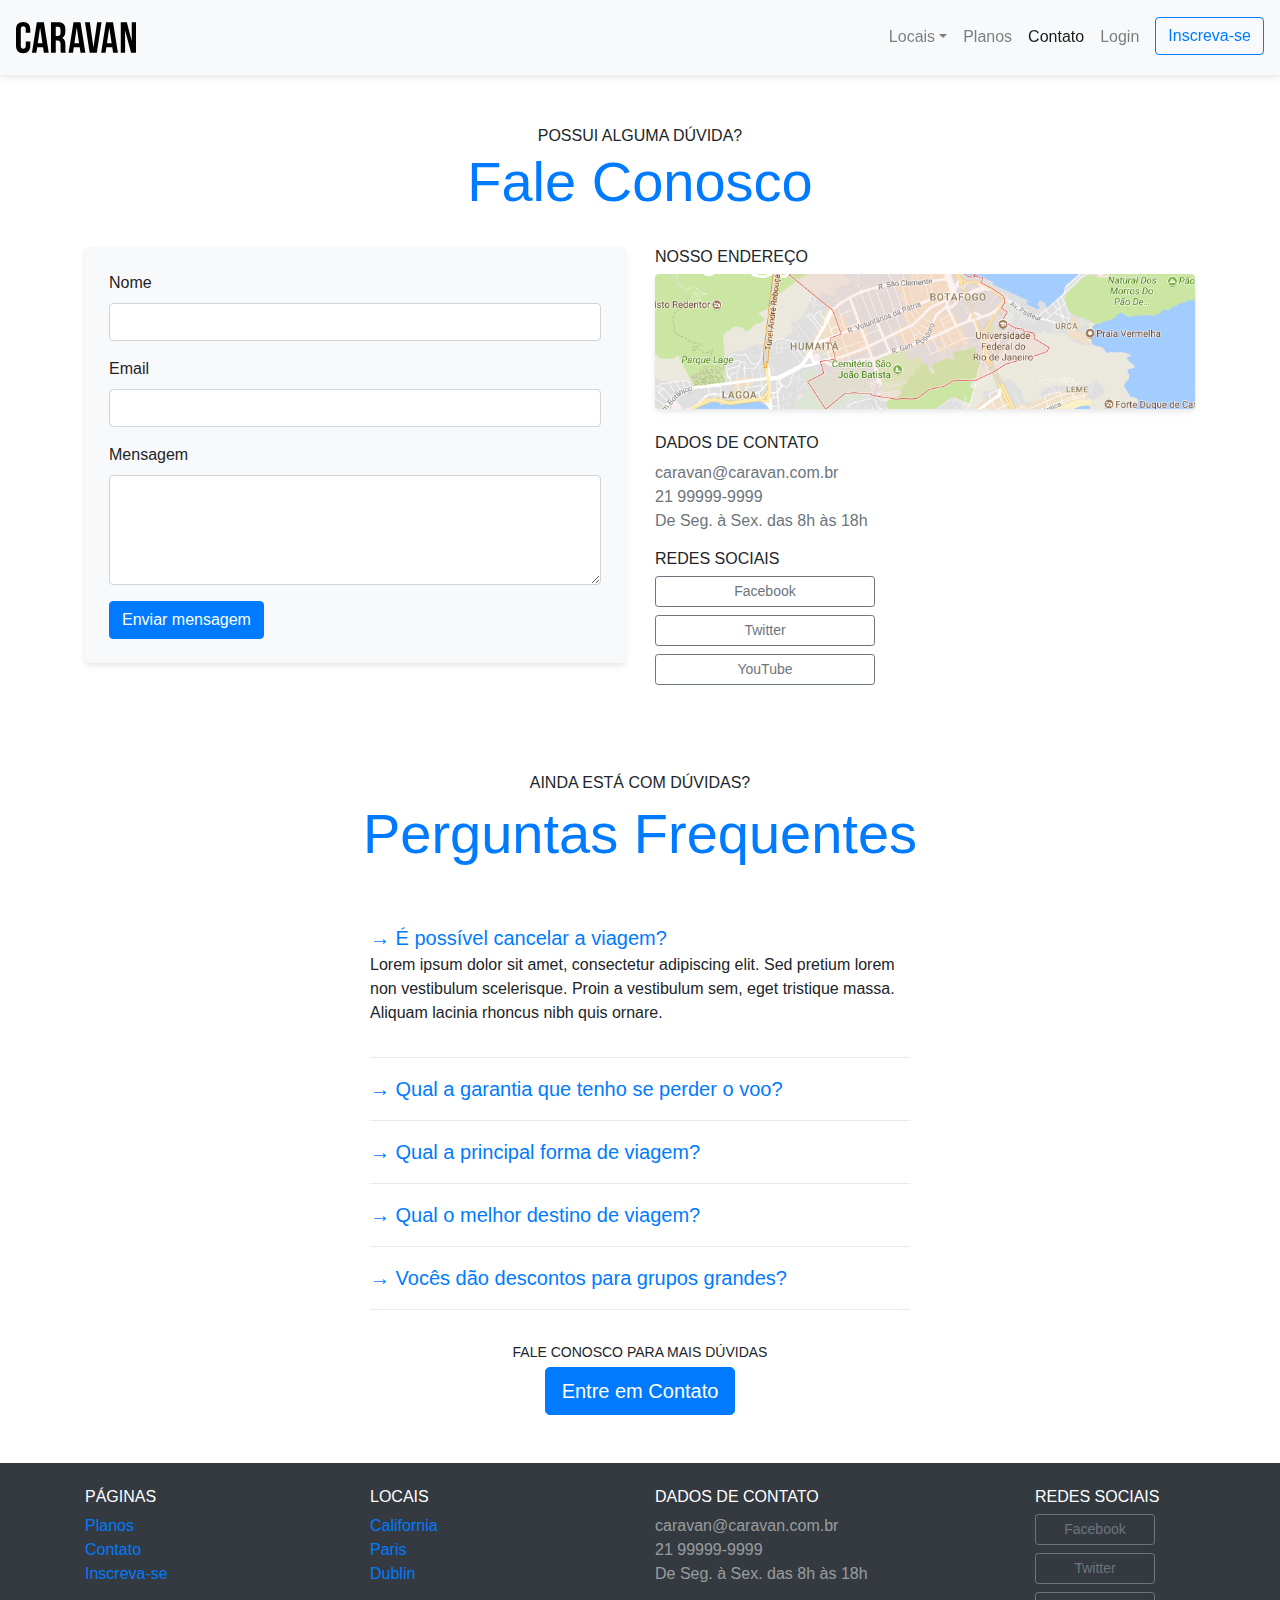
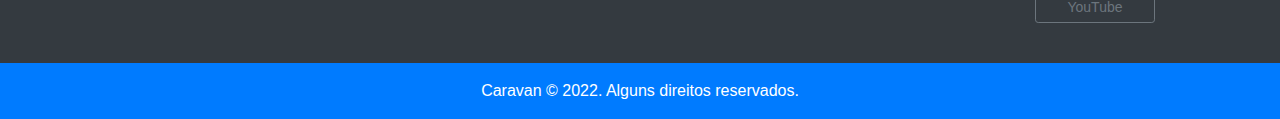
==== contato.html @ 1081ce3a "Criado outras paginas" ====
<!DOCTYPE html>
<html lang="pt-br">
<head>
    <meta charset="UTF-8">
    <meta http-equiv="X-UA-Compatible" content="IE=edge">
    <meta name="viewport" content="width=device-width, initial-scale=1.0">
    <link rel="stylesheet" href="css/bootstrap.css">
    <link rel="stylesheet" href="css/style.css">
    <link rel="shortcut icon" href="img/favicon.ico" type="image/x-icon">
    <title>Caravan - Contato</title>
</head>
<body>

<header>
  <!-- Modal do login -->
  <div class="modal fade" id="staticBackdrop" data-backdrop="static" data-keyboard="false" tabindex="-1" aria-labelledby="staticBackdropLabel" aria-hidden="true">
    <div class="modal-dialog">
      <div class="modal-content">
        <div class="modal-header">
          <h5 class="modal-title" id="staticBackdropLabel">Entre na Sua Conta</h5>
          <button type="button" class="close" data-dismiss="modal" aria-label="Close">
            <span aria-hidden="true">&times;</span>
          </button>
        </div>
        <form class="m-3">
          <div class="form-group">
            <label for="exampleInputEmail1">Email</label>
            <input type="email" class="form-control" id="exampleInputEmail1" aria-describedby="emailHelp">
          </div>
          <div class="form-group">
            <label for="exampleInputPassword1">Senha</label>
            <input type="password" class="form-control" id="exampleInputPassword1">
            <small id="emailHelp" class="form-text text-muted">Esqueceu a senha? <a href="#">Clique aqui.</a></small>
          </div>
          <button type="submit" class="btn btn-primary">Entrar na Conta</button>
        </form>
      </div>
    </div>
  </div>
  
  <nav class="navbar navbar-expand-md navbar-light bg-light fixed-top py-3 box-shadow">
    <a class="navbar-brand" href="index.html"><img src="img/caravan.svg" alt="logo do site"></a>
    <button class="navbar-toggler" type="button" data-toggle="collapse" data-target="#navbarSupportedContent" aria-controls="navbarSupportedContent" aria-expanded="false" aria-label="Toggle navigation">
      <span class="navbar-toggler-icon"></span>
    </button>
  
    <div class="collapse navbar-collapse" id="navbarSupportedContent">
      <ul class="navbar-nav ml-auto">
        <li class="nav-item dropdown">
          <a class="nav-link dropdown-toggle" href="local.html" role="button" data-toggle="dropdown" aria-expanded="false">Locais</a>
          <div class="dropdown-menu">
            <a class="dropdown-item" href="local.html">California</a>
            <a class="dropdown-item" href="local.html">Paris</a>
            <a class="dropdown-item" href="local.html">Dublin</a>
          </div>
        </li>
        <li class="nav-item">
          <a class="nav-link" href="planos.html">Planos</a>
        </li>
        <li class="nav-item">
          <a class="nav-link active" href="contato.html">Contato</a>
        </li>
        <li class="nav-item">
          <a class="nav-link" data-toggle="modal" data-target="#staticBackdrop"href="#">Login</a>
        </li>
        <li class="nav-item">
          <a class="btn btn-outline-primary ml-md-2" href="inscricao.html">Inscreva-se</a>
        </li>
      </ul>
    </div>
  </nav>
</header>

<section class="container py-4">
  <div class="text-center py-4">
    <span class="h6">POSSUI ALGUMA DÚVIDA?</span>
    <h1 class="display-4 text-primary">Fale Conosco</h1>
  </div>
  <div class="row">
    <div class="col-lg mb-4">
      <form class="bg-light rounded p-4 box-shadow">
        <div class="form-group">
          <label for="clienteEmail">Nome</label>
          <input type="email" class="form-control" id="clienteEmail" aria-describedby="emailHelp">
        </div>
        <div class="form-group">
          <label for="senhadousuario">Email</label>
          <input type="password" class="form-control" id="senhadousuario">
        </div>
        <div class="form-group">
          <label for="descricaousuario">Mensagem</label>
          <textarea class="form-control" id="descricaousuario" rows="4"></textarea>
        </div>
        <button type="submit" class="btn btn-primary">Enviar mensagem</button>
      </form>
    </div>
    <div class="col-lg">
      <h2 class="h6">NOSSO ENDEREÇO</h2>
      <a href="#"><img src="img/mapa.png" class="img-fluid rounded box-shadow mb-4" alt="Endereço da loja"></a>
      <h2 class="h6">DADOS DE CONTATO</h2>
      <ul class="list-unstyled text-muted ">
        <li>caravan@caravan.com.br</li>
        <li>21 99999-9999</li>
        <li>De Seg. à Sex. das 8h às 18h</li>            
      </ul>
      <h2 class="h6">REDES SOCIAIS</h2>
      <ul class="list-unstyled">
        <li><button type="button" class="btn btn-outline-secondary btn-sm mb-2" style="width: 220px;">Facebook</button></li>
        <li><button type="button" class="btn btn-outline-secondary btn-sm mb-2" style="width: 220px;">Twitter</button></li>
        <li><button type="button" class="btn btn-outline-secondary btn-sm" style="width: 220px;">YouTube</button></li>
      </ul>
    </div>
  </div>
</section>

<section class="container">
  <div class="my-5 text-center">
    <span class="h6 d-block">AINDA ESTÁ COM DÚVIDAS?</span>
    <h2 class="display-4 text-primary">Perguntas Frequentes</h2>
  </div>
  <div class="row justify-content-center">
    <div class="col-md-6" id="perguntasFrequentes" data-children=".pergunta">
      <div class="pergunta py-2">
        <a class="lead" data-toggle="collapse" href="#pergunta1" aria-expanded="true" aria-controls="pergunta1">→ É possível cancelar a viagem?</a>
        <div id="pergunta1" class="collapse show" data-parent="#perguntasFrequentes" role="tabpanel">
          <p>Lorem ipsum dolor sit amet, consectetur adipiscing elit. Sed pretium lorem non vestibulum scelerisque. Proin a vestibulum sem, eget tristique massa. Aliquam lacinia rhoncus nibh quis ornare.</p>
        </div>
      </div>
      <div class="dropdown-divider"></div>
      <div class="pergunta py-2">
        <a class="lead" data-toggle="collapse" href="#pergunta2" aria-expanded="true" aria-controls="pergunta2">→ Qual a garantia que tenho se perder o voo?</a>
        <div id="pergunta2" class="collapse" data-parent="#perguntasFrequentes" role="tabpanel">
          <p>Lorem ipsum dolor sit amet, consectetur adipiscing elit. Sed pretium lorem non vestibulum scelerisque. Proin a vestibulum sem, eget tristique massa. Aliquam lacinia rhoncus nibh quis ornare.</p>
        </div>
      </div>
      <div class="dropdown-divider"></div>
      <div class="pergunta py-2">
        <a class="lead" data-toggle="collapse" href="#pergunta3" aria-expanded="true" aria-controls="pergunta3">→ Qual a principal forma de viagem?</a>
        <div id="pergunta3" class="collapse" data-parent="#perguntasFrequentes" role="tabpanel">
          <p>Lorem ipsum dolor sit amet, consectetur adipiscing elit. Sed pretium lorem non vestibulum scelerisque. Proin a vestibulum sem, eget tristique massa. Aliquam lacinia rhoncus nibh quis ornare.</p>
        </div>
      </div>
      <div class="dropdown-divider"></div>
      <div class="pergunta py-2">
        <a class="lead" data-toggle="collapse" href="#pergunta4" aria-expanded="true" aria-controls="pergunta4">→ Qual o melhor destino de viagem?</a>
        <div id="pergunta4" class="collapse" data-parent="#perguntasFrequentes" role="tabpanel">
          <p>Lorem ipsum dolor sit amet, consectetur adipiscing elit. Sed pretium lorem non vestibulum scelerisque. Proin a vestibulum sem, eget tristique massa. Aliquam lacinia rhoncus nibh quis ornare.</p>
        </div>
      </div>
      <div class="dropdown-divider"></div>
      <div class="pergunta py-2">
        <a class="lead" data-toggle="collapse" href="#pergunta5" aria-expanded="true" aria-controls="pergunta5">→ Vocês dão descontos para grupos grandes?</a>
        <div id="pergunta5" class="collapse" data-parent="#perguntasFrequentes" role="tabpanel">
          <p>Lorem ipsum dolor sit amet, consectetur adipiscing elit. Sed pretium lorem non vestibulum scelerisque. Proin a vestibulum sem, eget tristique massa. Aliquam lacinia rhoncus nibh quis ornare.</p>
        </div>
      </div>
      <div class="dropdown-divider"></div>
    </div>
  </div>
  <div class="text-center my-4">
    <p class="small m-1">FALE CONOSCO PARA MAIS DÚVIDAS</p>
    <a class="btn btn-primary btn-lg" href="contato.html">Entre em Contato</a>
  </div>
</section>

<footer class="bg-dark text-white mt-5">
  <div class="container py-4">
    <div class="row">
      <div class="col-md-3 col-6">
        <h6>PÁGINAS</h6>
        <ul class="list-unstyled">
          <li><a href="#">Planos</a></li>
          <li><a href="#">Contato</a></li>
          <li><a href="#">Inscreva-se</a></li>
        </ul>
      </div>
      <div class="col-md-3 col-6">
        <h6>LOCAIS</h6>
        <ul class="list-unstyled">
          <li><a href="#">California</a></li>
          <li><a href="#">Paris</a></li>
          <li><a href="#">Dublin</a></li>
        </ul>
      </div>
      <div class="col-md-4">
        <h6>DADOS DE CONTATO</h6>
        <ul class="list-unstyled text-white-50">
          <li>caravan@caravan.com.br</li>
          <li>21 99999-9999</li>
          <li>De Seg. à Sex. das 8h às 18h</li>            
        </ul>
      </div>
      <div class="col-md-2">
        <h6>REDES SOCIAIS</h6>
        <ul class="list-unstyled">
          <li><button type="button" class="btn btn-outline-secondary btn-sm mb-2" style="width: 120px;">Facebook</button></li>
          <li><button type="button" class="btn btn-outline-secondary btn-sm mb-2" style="width: 120px;">Twitter</button></li>
          <li><button type="button" class="btn btn-outline-secondary btn-sm" style="width: 120px;">YouTube</button></li>
        </ul>
      </div>
    </div>
  </div>
  <div>
    <p class="bg-primary py-3 mb-0 text-center">Caravan © 2022. Alguns direitos reservados.</p>
  </div>
</footer>




  <script src="js/jquery.js"></script>
  <script src="js/bootstrap.bundle.js"></script>
  <script src="js/bootstrap.js"></script>
  <script src="js/app.js"></script>
</body>
</html>
---- css/style.css ----
body {
        padding-top: 76px;
}

.box-shadow {
    box-shadow: 0 2px 4px 0 rgba(0,0,0,.05),
                0 4px 8px 0 rgba(0,0,0,.05);
  }

#bg-quote {
        background-image: url(../img/bg-quote.jpg);
        background-position: center center;
        background-size: cover;
  }

@media (max-width: 767px) {
        #bg-quote .display-4 {
                font-size: 2.3em;
        }
        body {
                padding-top: 0px;
        }
        .fixed-top {
                position: relative;
        }
}

.lista-plano li + li {
        border-top: 1px solid rgba(0,0,0,.2);
}

.lista-plano li {
        padding: 1rem;
}
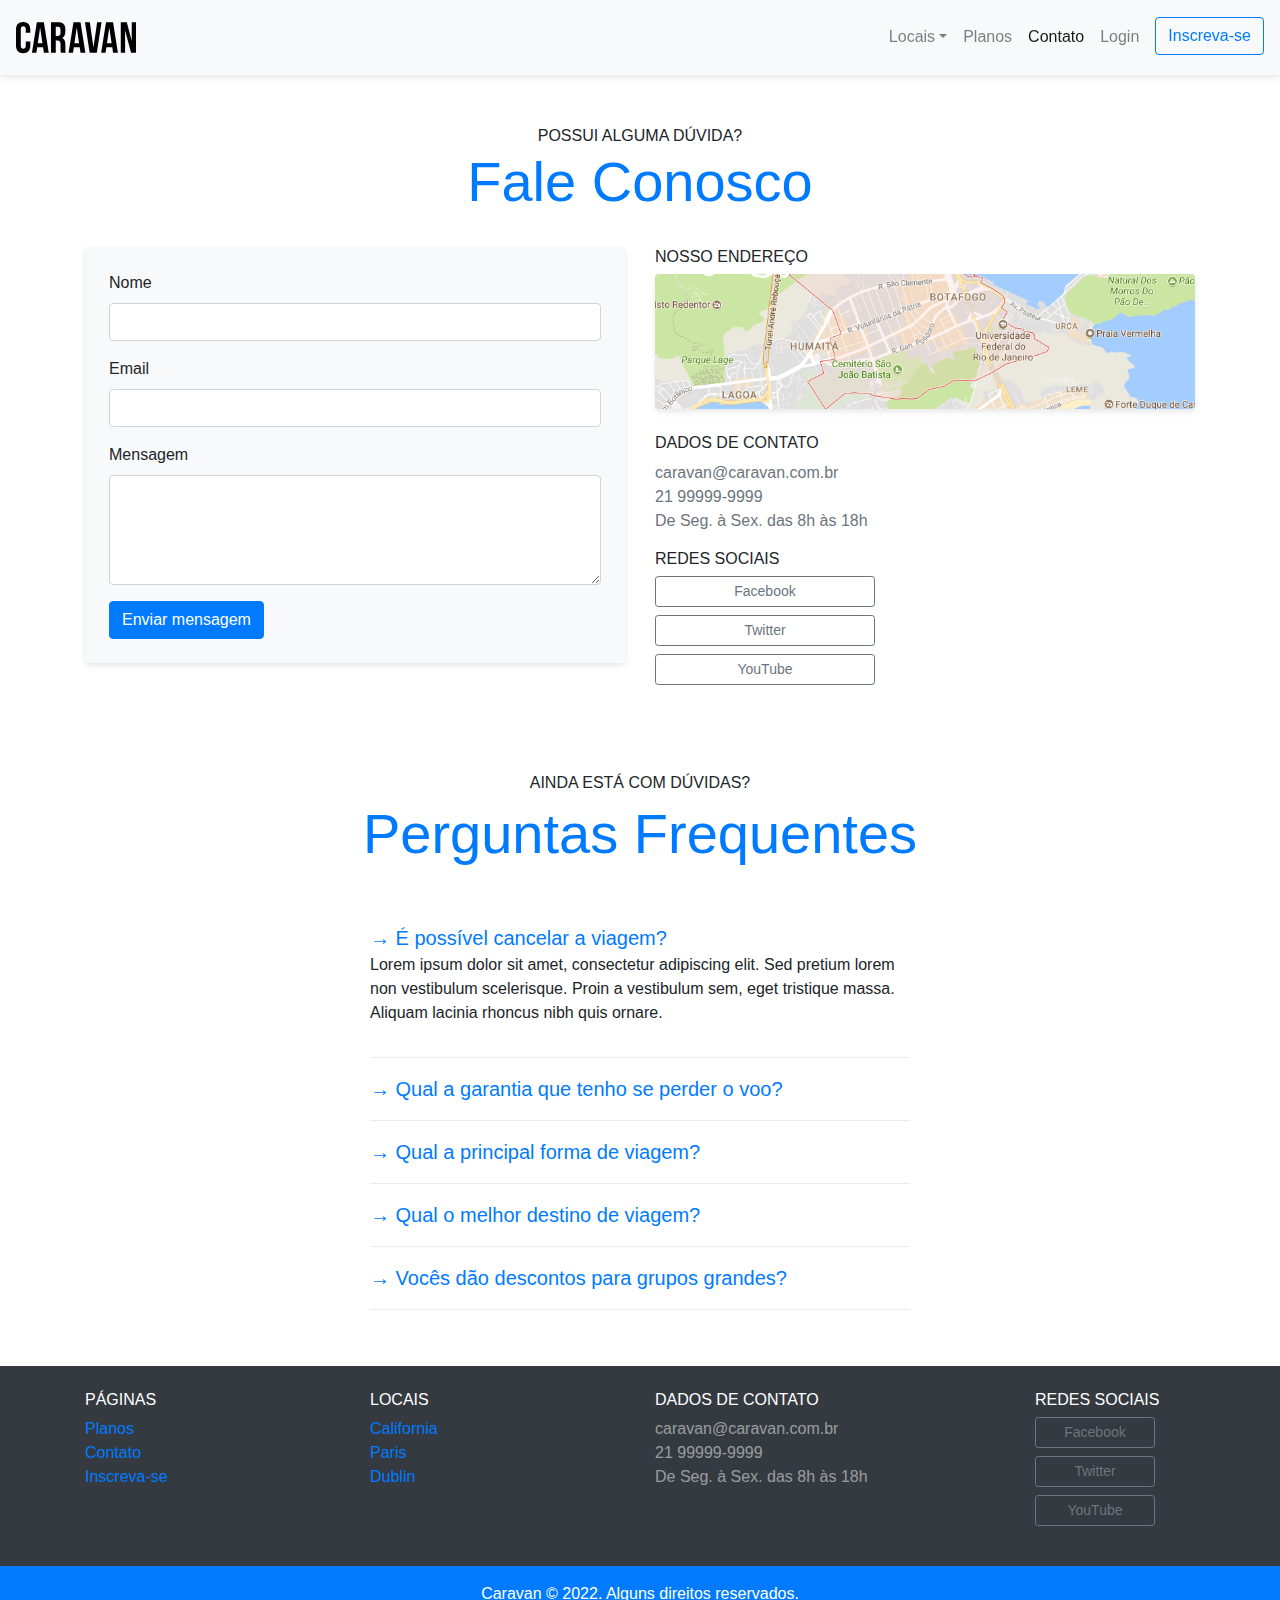
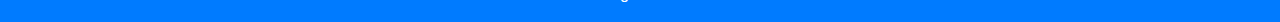
==== commit 8e02fefd: "Imagens comprimidas" ====
--- a/contato.html
+++ b/contato.html
@@ -157,10 +157,6 @@
       <div class="dropdown-divider"></div>
     </div>
   </div>
-  <div class="text-center my-4">
-    <p class="small m-1">FALE CONOSCO PARA MAIS DÚVIDAS</p>
-    <a class="btn btn-primary btn-lg" href="contato.html">Entre em Contato</a>
-  </div>
 </section>
 
 <footer class="bg-dark text-white mt-5">
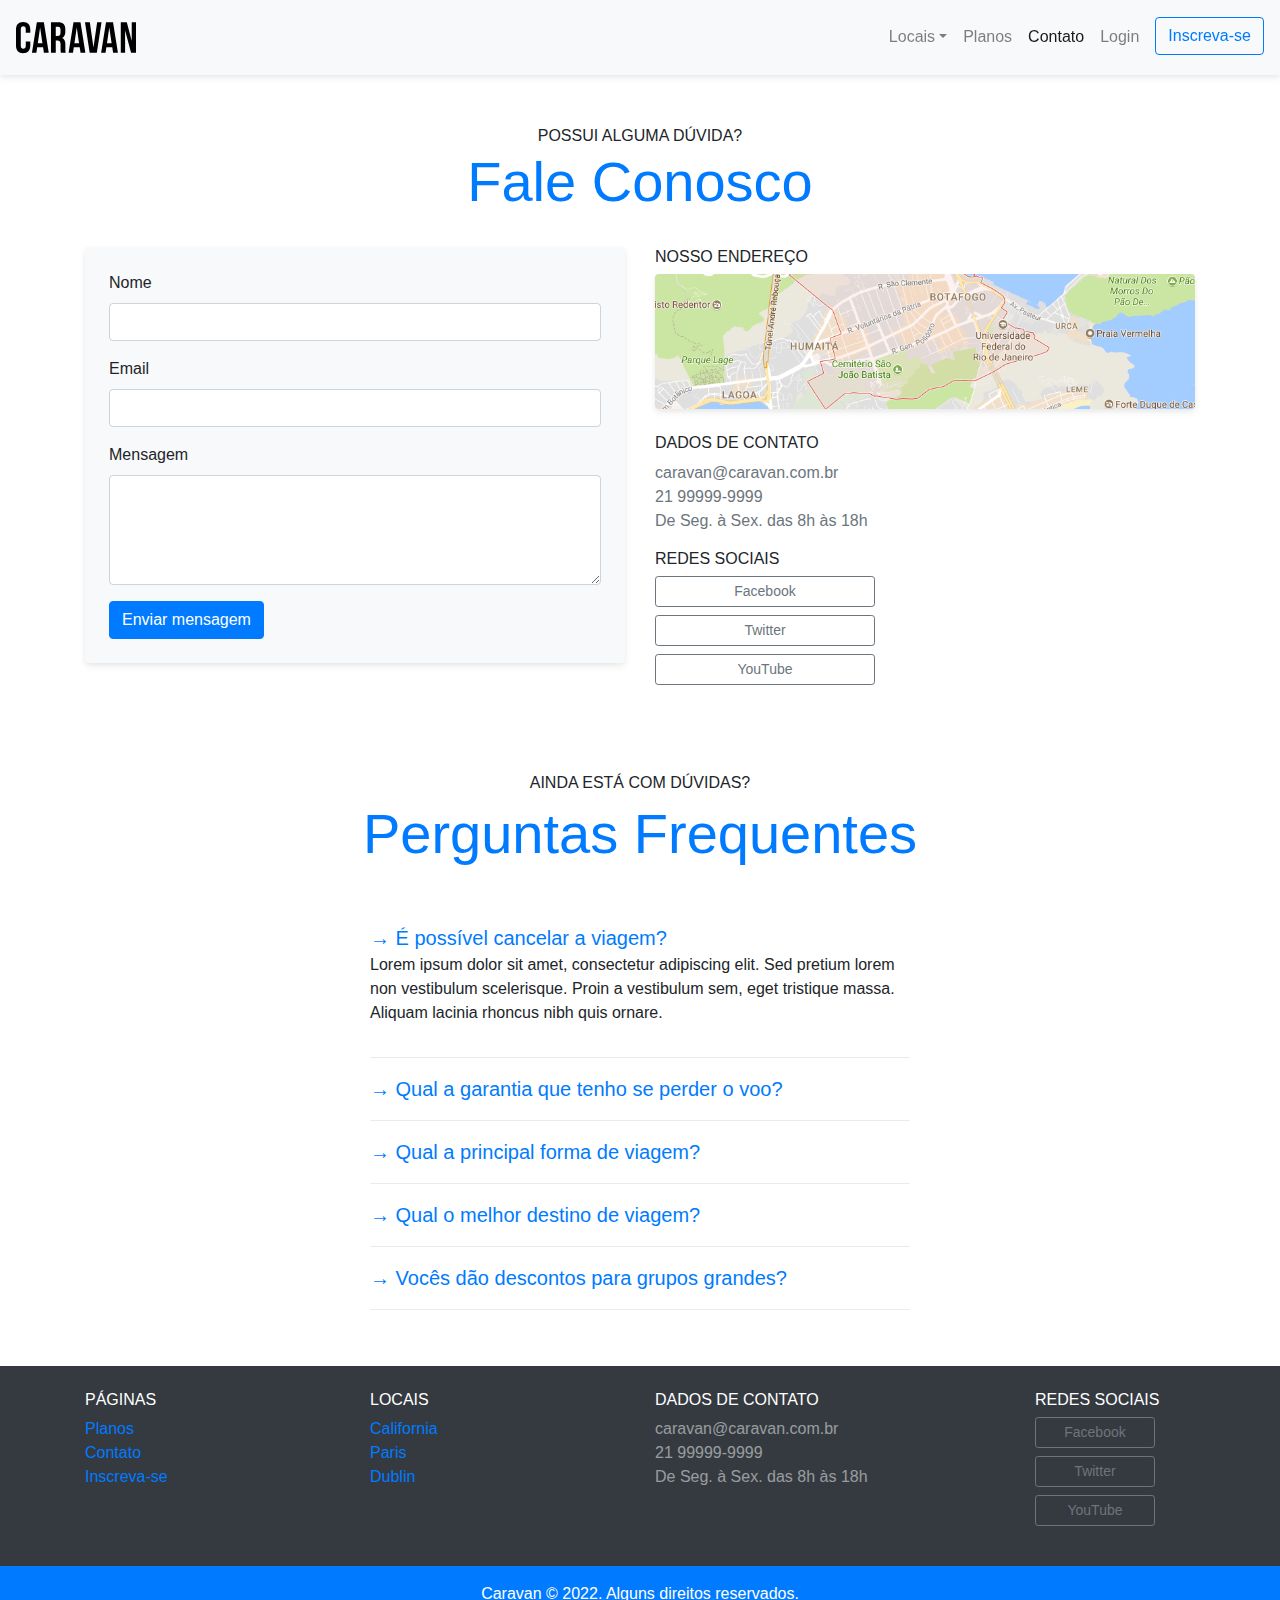
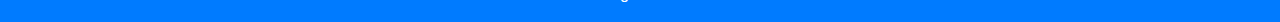
==== commit 98dbd328: "Atualização do Sass" ====
--- a/contato.html
+++ b/contato.html
@@ -201,12 +201,9 @@
   </div>
 </footer>
 
-
-
-
   <script src="js/jquery.js"></script>
   <script src="js/bootstrap.bundle.js"></script>
-  <script src="js/bootstrap.js"></script>
+  <script src="js/bootstrap.min.js"></script>
   <script src="js/app.js"></script>
 </body>
 </html>